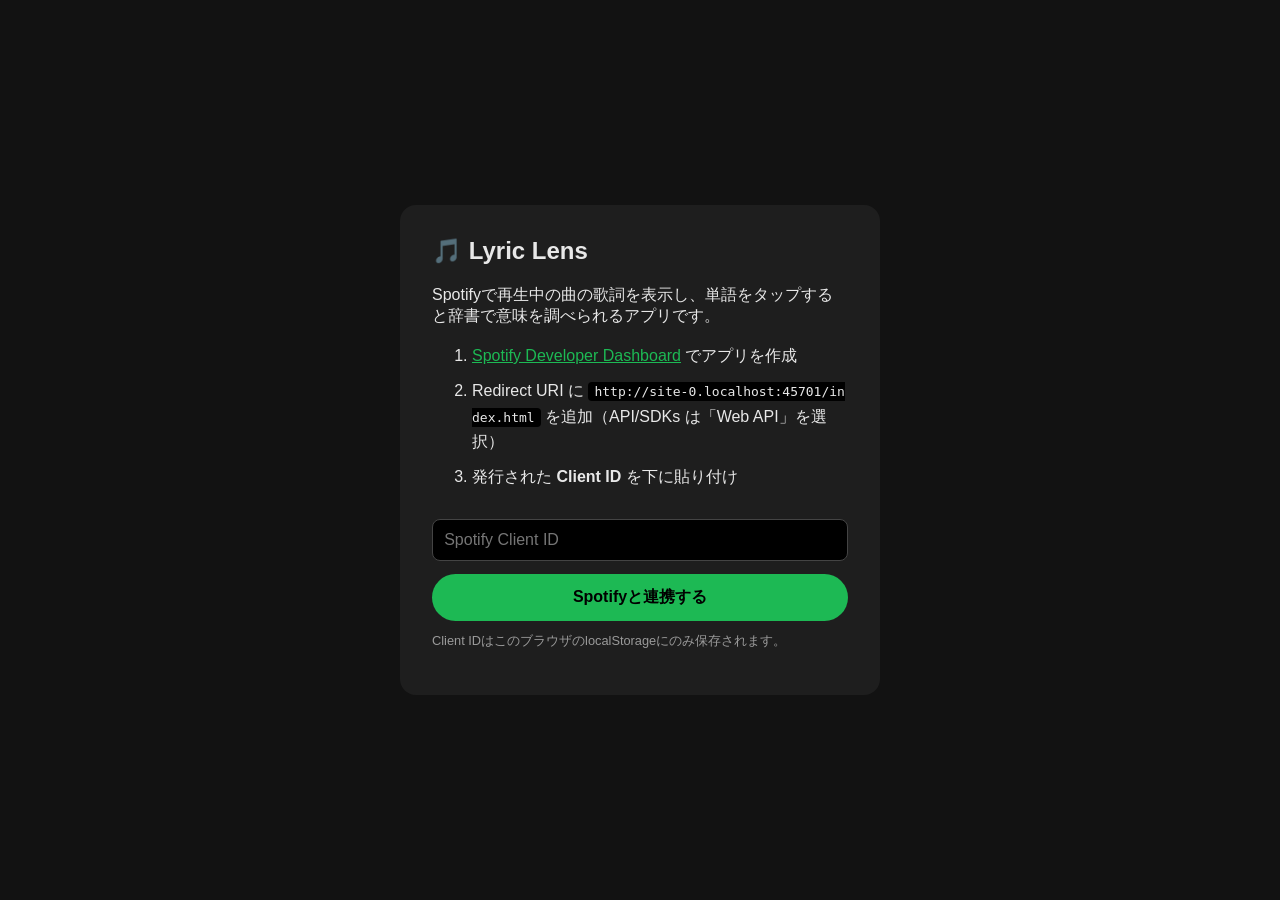
==== index.html @ 09fc6a9e "Add Lyric Lens: Spotify synced lyrics viewer with tap-to-define dictionary Static web app that conne" ====
<!DOCTYPE html>
<html lang="ja">
<head>
  <meta charset="UTF-8" />
  <meta name="viewport" content="width=device-width, initial-scale=1.0" />
  <title>Lyric Lens — Spotify歌詞＆タップ辞書</title>
  <link rel="stylesheet" href="css/style.css" />
</head>
<body>
  <!-- 初回セットアップ画面 -->
  <section id="setup-screen" class="screen hidden">
    <div class="setup-card">
      <h1>🎵 Lyric Lens</h1>
      <p>Spotifyで再生中の曲の歌詞を表示し、単語をタップすると辞書で意味を調べられるアプリです。</p>
      <ol class="setup-steps">
        <li><a href="https://developer.spotify.com/dashboard" target="_blank" rel="noopener">Spotify Developer Dashboard</a> でアプリを作成</li>
        <li>Redirect URI に <code id="redirect-uri-display"></code> を追加（API/SDKs は「Web API」を選択）</li>
        <li>発行された <strong>Client ID</strong> を下に貼り付け</li>
      </ol>
      <input type="text" id="client-id-input" placeholder="Spotify Client ID" autocomplete="off" />
      <button id="connect-btn" class="primary-btn">Spotifyと連携する</button>
      <p class="note">Client IDはこのブラウザのlocalStorageにのみ保存されます。</p>
    </div>
  </section>

  <!-- メイン画面 -->
  <section id="player-screen" class="screen hidden">
    <header id="now-playing">
      <img id="album-art" alt="" />
      <div class="track-info">
        <div id="track-name">—</div>
        <div id="artist-name">再生中の曲がありません</div>
      </div>
      <div class="header-actions">
        <button id="logout-btn" title="連携解除">⏏</button>
      </div>
    </header>

    <main id="lyrics-container">
      <div id="lyrics-status">Spotifyで曲を再生してください…</div>
      <div id="lyrics-lines"></div>
    </main>

    <!-- 辞書パネル -->
    <aside id="dict-panel" class="hidden">
      <div class="dict-header">
        <span id="dict-word"></span>
        <button id="dict-close">✕</button>
      </div>
      <div id="dict-body"></div>
      <div class="dict-footer">
        <a id="dict-translate-link" href="#" target="_blank" rel="noopener">Google翻訳で見る ↗</a>
      </div>
    </aside>
  </section>

  <script type="module" src="js/app.js"></script>
</body>
</html>
---- css/style.css ----
:root {
  --bg: #121212;
  --bg-card: #1e1e1e;
  --fg: #e8e8e8;
  --fg-dim: #9a9a9a;
  --accent: #1db954;
  --accent-soft: rgba(29, 185, 84, 0.15);
  --line-height: 2.6rem;
}

* { box-sizing: border-box; }

body {
  margin: 0;
  font-family: -apple-system, BlinkMacSystemFont, "Segoe UI", "Hiragino Sans", "Noto Sans JP", sans-serif;
  background: var(--bg);
  color: var(--fg);
}

.hidden { display: none !important; }

/* ---------- セットアップ画面 ---------- */
#setup-screen {
  min-height: 100vh;
  display: flex;
  align-items: center;
  justify-content: center;
  padding: 1rem;
}

.setup-card {
  background: var(--bg-card);
  border-radius: 16px;
  padding: 2rem;
  max-width: 480px;
  width: 100%;
}

.setup-card h1 { margin-top: 0; }

.setup-steps li { margin-bottom: 0.6rem; line-height: 1.6; }

.setup-card code {
  background: #000;
  padding: 2px 6px;
  border-radius: 4px;
  word-break: break-all;
}

.setup-card a { color: var(--accent); }

#client-id-input {
  width: 100%;
  padding: 0.7rem;
  margin: 0.8rem 0;
  border-radius: 8px;
  border: 1px solid #444;
  background: #000;
  color: var(--fg);
  font-size: 1rem;
}

.primary-btn {
  width: 100%;
  padding: 0.8rem;
  border: none;
  border-radius: 999px;
  background: var(--accent);
  color: #000;
  font-size: 1rem;
  font-weight: 700;
  cursor: pointer;
}

.primary-btn:hover { filter: brightness(1.1); }

.note { color: var(--fg-dim); font-size: 0.8rem; }

.error-msg { color: #ff6b6b; font-size: 0.9rem; }

/* ---------- プレイヤー画面 ---------- */
#player-screen {
  display: flex;
  flex-direction: column;
  height: 100vh;
}

#now-playing {
  display: flex;
  align-items: center;
  gap: 0.8rem;
  padding: 0.8rem 1rem;
  background: var(--bg-card);
  box-shadow: 0 2px 8px rgba(0, 0, 0, 0.4);
  z-index: 2;
}

#album-art {
  width: 52px;
  height: 52px;
  border-radius: 8px;
  background: #333;
  object-fit: cover;
}

.track-info { flex: 1; min-width: 0; }

#track-name {
  font-weight: 700;
  white-space: nowrap;
  overflow: hidden;
  text-overflow: ellipsis;
}

#artist-name {
  color: var(--fg-dim);
  font-size: 0.85rem;
  white-space: nowrap;
  overflow: hidden;
  text-overflow: ellipsis;
}

.header-actions button {
  background: none;
  border: 1px solid #444;
  color: var(--fg-dim);
  border-radius: 8px;
  padding: 0.4rem 0.6rem;
  cursor: pointer;
}

/* ---------- 歌詞表示 ---------- */
#lyrics-container {
  flex: 1;
  overflow-y: auto;
  padding: 40vh 1.5rem;
  scroll-behavior: smooth;
}

#lyrics-status {
  text-align: center;
  color: var(--fg-dim);
}

.lyric-line {
  font-size: 1.5rem;
  font-weight: 600;
  line-height: 1.5;
  margin-bottom: 1.4rem;
  color: var(--fg-dim);
  opacity: 0.55;
  transition: opacity 0.3s, color 0.3s, transform 0.3s;
  transform-origin: left center;
}

.lyric-line.active {
  color: var(--fg);
  opacity: 1;
  transform: scale(1.06);
}

.lyric-line.past { opacity: 0.35; }

.word {
  cursor: pointer;
  border-radius: 4px;
  padding: 0 1px;
}

.word:hover, .word.selected {
  background: var(--accent-soft);
  color: var(--accent);
}

/* ---------- 辞書パネル ---------- */
#dict-panel {
  position: fixed;
  bottom: 0;
  left: 0;
  right: 0;
  max-height: 55vh;
  background: var(--bg-card);
  border-radius: 16px 16px 0 0;
  box-shadow: 0 -4px 24px rgba(0, 0, 0, 0.6);
  display: flex;
  flex-direction: column;
  z-index: 10;
}

@media (min-width: 720px) {
  #dict-panel {
    left: auto;
    top: 80px;
    bottom: 20px;
    right: 20px;
    width: 380px;
    max-height: none;
    border-radius: 16px;
  }
}

.dict-header {
  display: flex;
  align-items: center;
  justify-content: space-between;
  padding: 0.9rem 1.2rem;
  border-bottom: 1px solid #333;
}

#dict-word { font-size: 1.3rem; font-weight: 700; }

#dict-close {
  background: none;
  border: none;
  color: var(--fg-dim);
  font-size: 1.1rem;
  cursor: pointer;
}

#dict-body {
  overflow-y: auto;
  padding: 1rem 1.2rem;
  flex: 1;
}

.dict-lang {
  color: var(--accent);
  font-size: 0.8rem;
  font-weight: 700;
  text-transform: uppercase;
  letter-spacing: 0.05em;
  margin: 0.8rem 0 0.3rem;
}

.dict-lang:first-child { margin-top: 0; }

.dict-pos { color: var(--fg-dim); font-style: italic; font-size: 0.85rem; }

.dict-defs { margin: 0.3rem 0 0.6rem; padding-left: 1.3rem; }

.dict-defs li { margin-bottom: 0.35rem; line-height: 1.5; }

.dict-loading, .dict-empty { color: var(--fg-dim); }

.dict-footer {
  padding: 0.7rem 1.2rem;
  border-top: 1px solid #333;
}

.dict-footer a { color: var(--accent); font-size: 0.9rem; text-decoration: none; }
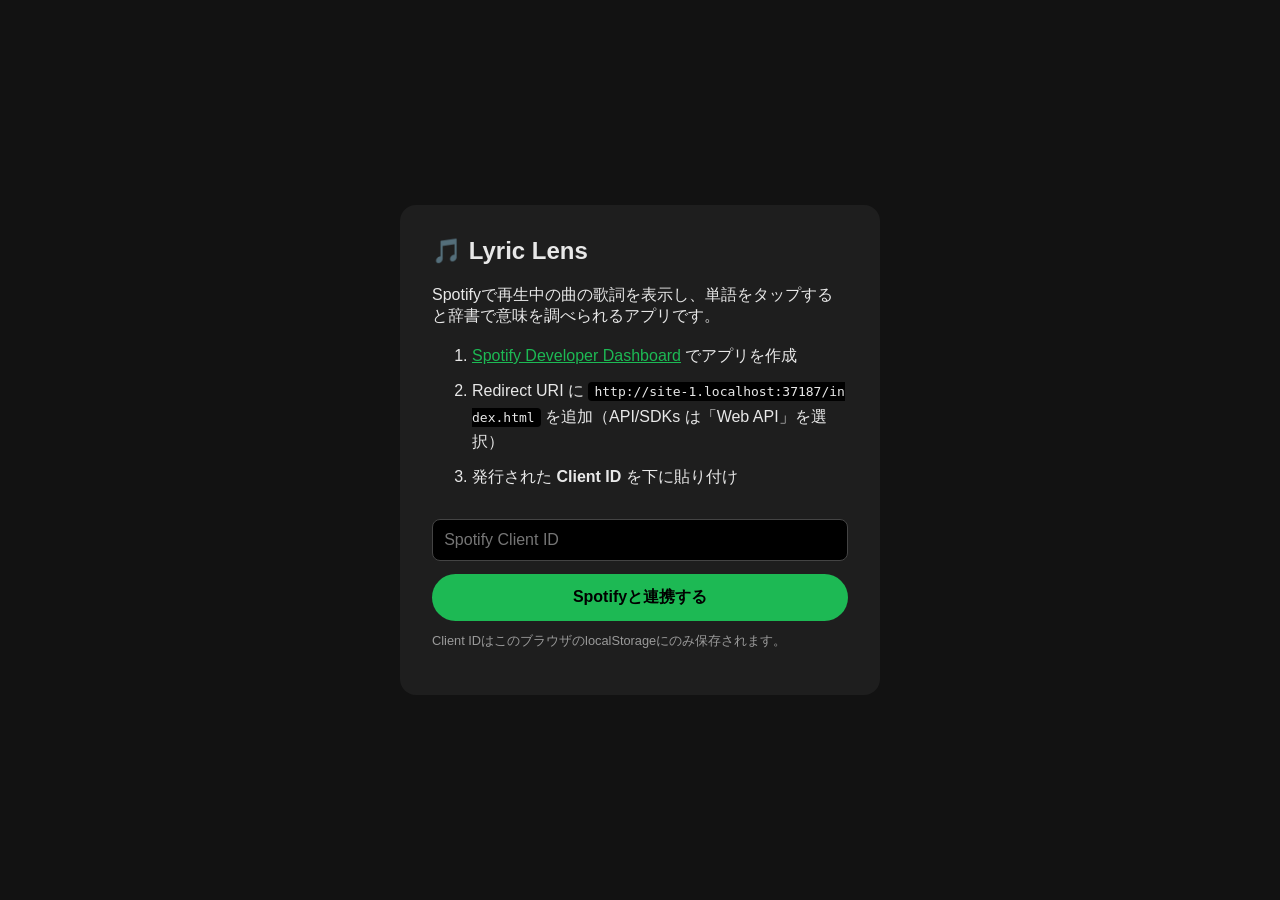
==== commit 1c1dca72: "Add Chinese-focused mode with pinyin ruby and Japanese dictionary New chinese.html page tailored to " ====
--- a/index.html
+++ b/index.html
@@ -32,6 +32,7 @@
         <div id="artist-name">再生中の曲がありません</div>
       </div>
       <div class="header-actions">
+        <a href="chinese.html" class="mode-link" title="中国語モード（ピンイン＆日本語辞書）">中文</a>
         <button id="logout-btn" title="連携解除">⏏</button>
       </div>
     </header>
--- a/css/style.css
+++ b/css/style.css
@@ -248,3 +248,75 @@
 }
 
 .dict-footer a { color: var(--accent); font-size: 0.9rem; text-decoration: none; }
+
+/* ---------- 中国語モード ---------- */
+
+.zh-badge {
+  font-size: 0.9rem;
+  vertical-align: middle;
+  background: var(--accent);
+  color: #000;
+  border-radius: 6px;
+  padding: 2px 8px;
+  margin-left: 4px;
+}
+
+.link-btn {
+  display: block;
+  text-align: center;
+  text-decoration: none;
+  color: #000;
+  margin-top: 1rem;
+}
+
+.mode-link {
+  border: 1px solid #444;
+  color: var(--fg-dim);
+  border-radius: 8px;
+  padding: 0.4rem 0.6rem;
+  text-decoration: none;
+  font-size: 0.85rem;
+}
+
+#pinyin-toggle {
+  background: none;
+  border: 1px solid #444;
+  color: var(--fg-dim);
+  border-radius: 8px;
+  padding: 0.4rem 0.6rem;
+  cursor: pointer;
+  font-size: 0.85rem;
+}
+
+#pinyin-toggle.active {
+  border-color: var(--accent);
+  color: var(--accent);
+}
+
+/* ピンインのルビ */
+.zh-line { line-height: 2.1; }
+
+.zh-line ruby rt {
+  font-size: 0.55em;
+  font-weight: 400;
+  color: var(--fg-dim);
+  letter-spacing: 0.02em;
+}
+
+.zh-line .word.selected ruby rt,
+.zh-line .word:hover ruby rt { color: var(--accent); }
+
+.hide-pinyin rt { display: none; }
+
+/* 辞書パネル内のピンイン・日本語訳 */
+#dict-pinyin {
+  color: var(--accent);
+  font-size: 1rem;
+  margin-left: 0.6rem;
+}
+
+.dict-ja {
+  font-size: 1.15rem;
+  line-height: 1.6;
+  margin-bottom: 0.4rem;
+}
